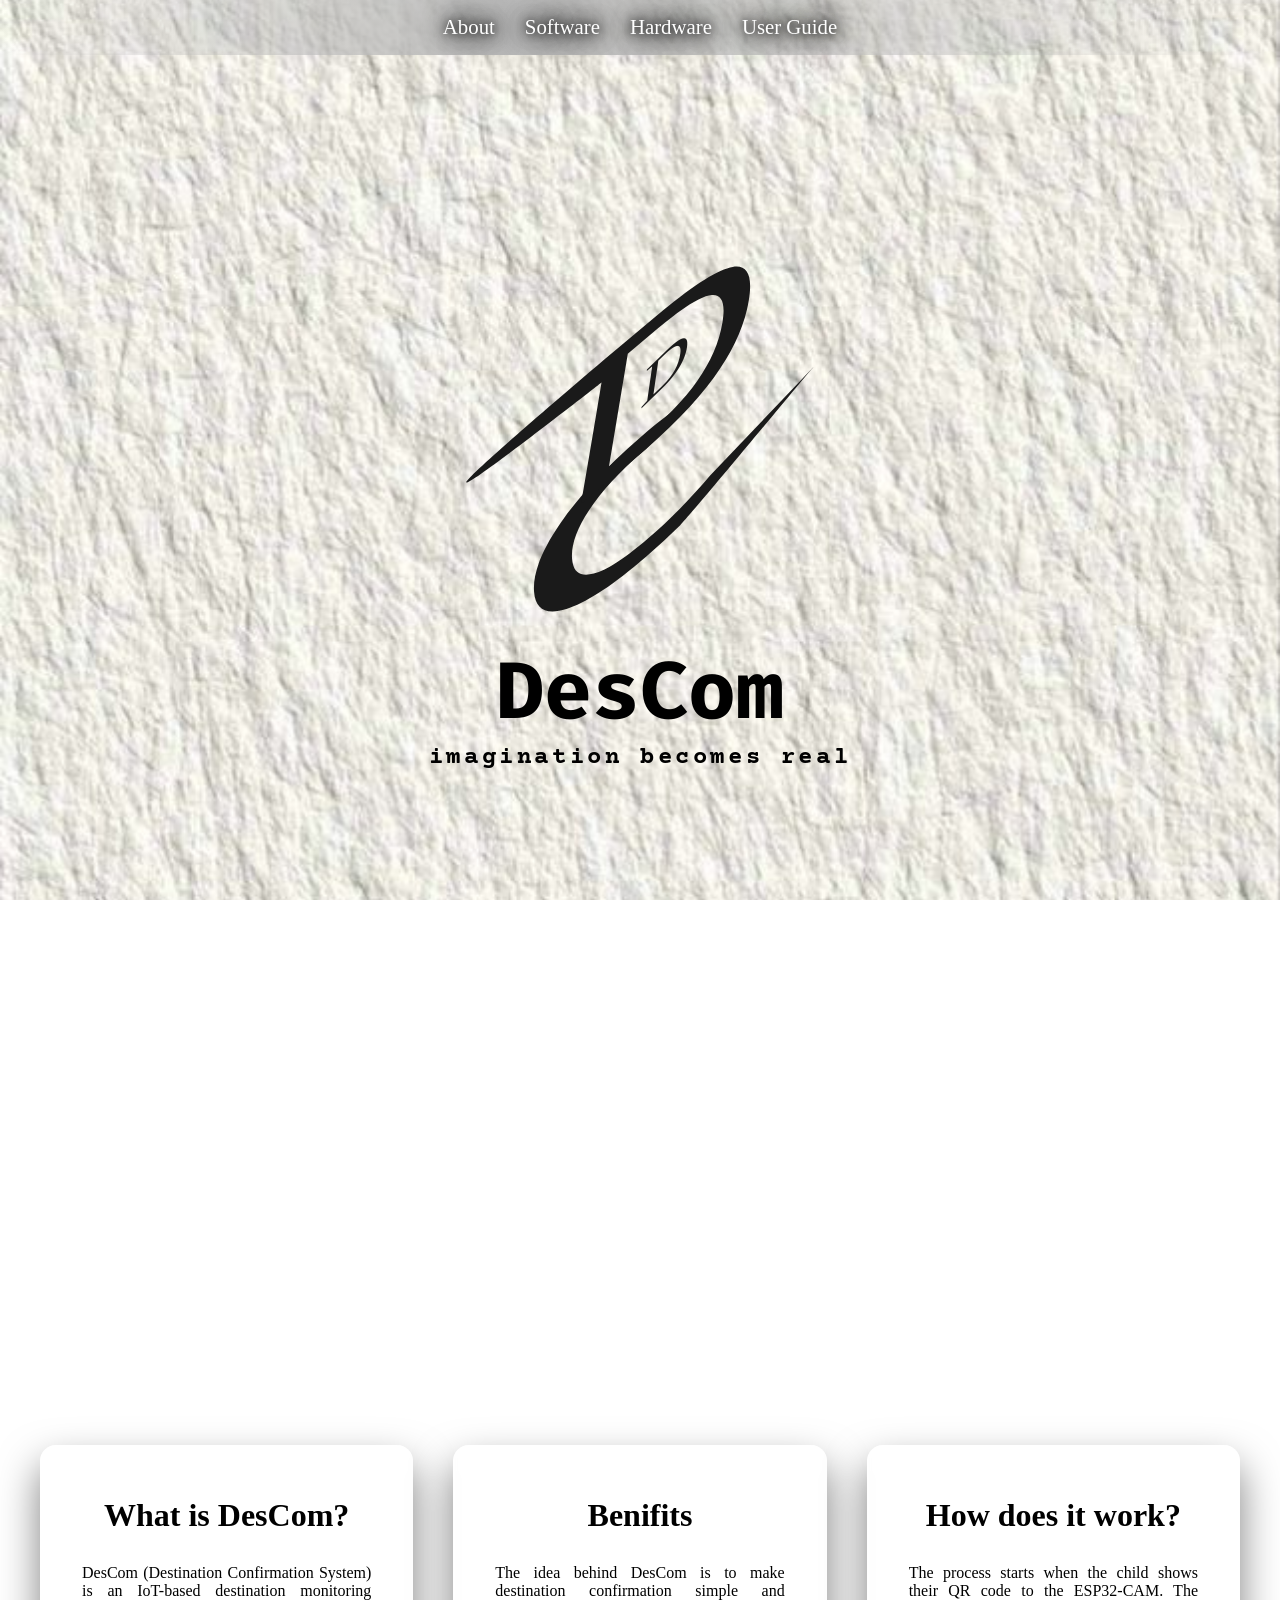
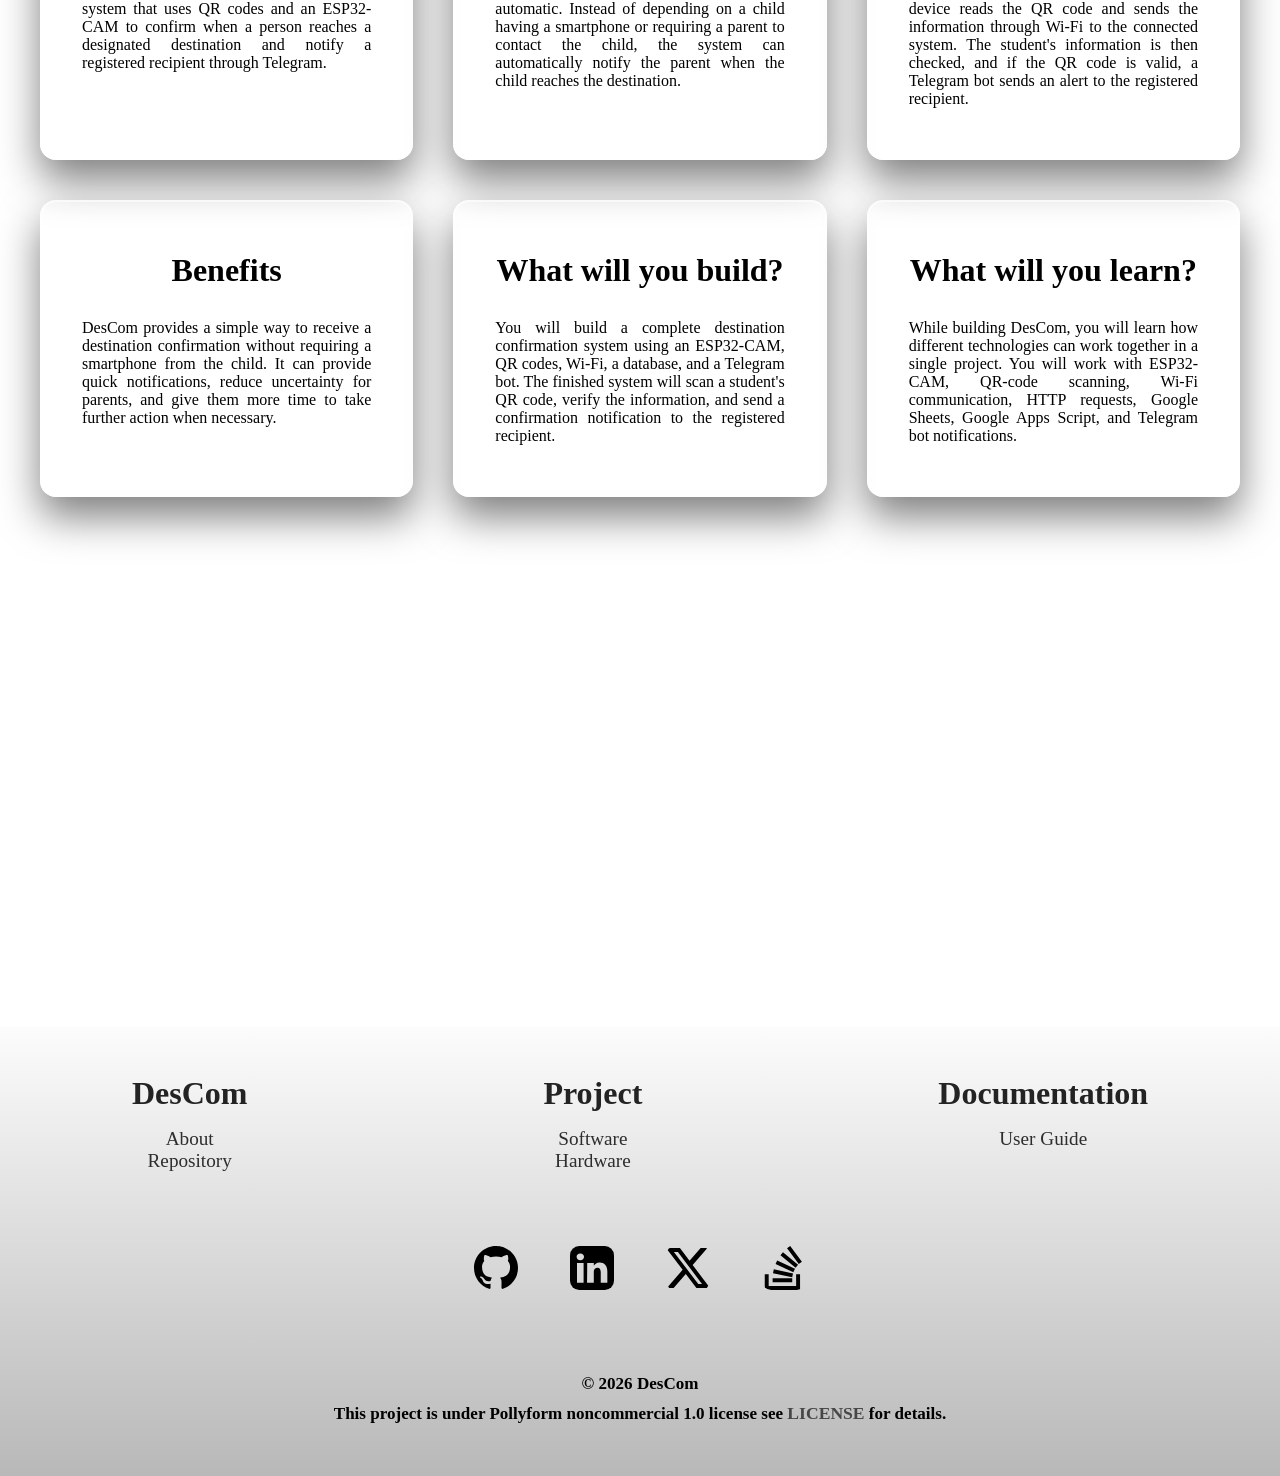
==== docs/index.html @ 25bfcbba "docs: Implement software structure docs: Add figures for software" ====
<!doctype html>
<html lang="en">
  <head>
    <meta charset="Utf-8" />
    <meta name="viewport" content="width=device-width, initial-scale=1.0" />
    <title>DesCom Guide</title>
    <link rel="stylesheet" href="./css/index.css" />
    <link rel="stylesheet" href="https://unpkg.com/aos@next/dist/aos.css" />
    <link rel="preconnect" href="https://fonts.googleapis.com" />
    <link rel="preconnect" href="https://fonts.gstatic.com" crossorigin />
    <link
      href="https://fonts.googleapis.com/css2?family=Courier+Prime:ital,wght@0,400;0,700;1,400;1,700&family=Fira+Code:wght@300..700&display=swap"
      rel="stylesheet"
    />
  </head>
  <body>
    <header>
      <nav>
        <ul>
          <li><a href="pages/about.html">About</a></li>
          <li><a href="pages/software.html">Software</a></li>
          <li><a href="hardware.html">Hardware</a></li>
          <li><a href="user-guide.html">User Guide</a></li>
        </ul>
      </nav>
    </header>
    <main>
      <div id="hero" data-aos="fade">
        <img src="./assets/logo/logo.svg" alt="DesCom Logo" />
        <h1>DesCom</h1>
        <p>imagination becomes real</p>
      </div>
      <div class="scroll-gap"></div>
      <div id="cards-wrapper" data-aos="zoom-in">
        <div id="card-1" class="info-card">
          <h2>What is DesCom?</h2>
          <p>
            DesCom (Destination Confirmation System) is an IoT-based destination
            monitoring system that uses QR codes and an ESP32-CAM to confirm
            when a person reaches a designated destination and notify a
            registered recipient through Telegram.
          </p>
        </div>
        <div id="card-2" class="info-card">
          <h2>Benifits</h2>
          <p>
            The idea behind DesCom is to make destination confirmation simple
            and automatic. Instead of depending on a child having a smartphone
            or requiring a parent to contact the child, the system can
            automatically notify the parent when the child reaches the
            destination.
          </p>
        </div>
        <div id="card3" class="info-card">
          <h2>How does it work?</h2>
          <p>
            The process starts when the child shows their QR code to the
            ESP32-CAM. The device reads the QR code and sends the information
            through Wi-Fi to the connected system. The student's information is
            then checked, and if the QR code is valid, a Telegram bot sends an
            alert to the registered recipient.
          </p>
        </div>
        <div id="card3" class="info-card">
          <h2>Benefits</h2>
          <p>
            DesCom provides a simple way to receive a destination confirmation
            without requiring a smartphone from the child. It can provide quick
            notifications, reduce uncertainty for parents, and give them more
            time to take further action when necessary.
          </p>
        </div>
        <div id="card3" class="info-card">
          <h2>What will you build?</h2>
          <p>
            You will build a complete destination confirmation system using an
            ESP32-CAM, QR codes, Wi-Fi, a database, and a Telegram bot. The
            finished system will scan a student's QR code, verify the
            information, and send a confirmation notification to the registered
            recipient.
          </p>
        </div>
        <div id="card3" class="info-card">
          <h2>What will you learn?</h2>
          <p>
            While building DesCom, you will learn how different technologies can
            work together in a single project. You will work with ESP32-CAM,
            QR-code scanning, Wi-Fi communication, HTTP requests, Google Sheets,
            Google Apps Script, and Telegram bot notifications.
          </p>
        </div>
        <div class="scroll-gap"></div>
      </div>
    </main>
    <footer>
      <div id="reference-container">
        <div id="descom-reference">
          <h2>DesCom</h2>
          <nav aria-label="DesCom reference links">
            <ul>
              <li><a href="pages/about.html">About</a></li>
              <li>
                <a href="https://www.github.com/its-mohitkumar/DesCom"
                  >Repository</a
                >
              </li>
            </ul>
          </nav>
        </div>
        <div id="project-reference">
          <h2>Project</h2>
          <nav aria-label="Project reference links">
            <ul>
              <li><a href="pages/software.html">Software</a></li>
              <li><a href="hardware.html">Hardware</a></li>
            </ul>
          </nav>
        </div>
        <div id="documentation-reference">
          <h2>Documentation</h2>
          <nav aria-label="Documentation reference links">
            <ul>
              <li><a href="user-guide.html">User Guide</a></li>
            </ul>
          </nav>
        </div>
      </div>
      <div id="social-container">
        <nav aria-label="Social Media Links">
          <ul>
            <li>
              <a href="https://github.com/its-mohitkumar-7" aria-label="Github"
                ><img src="./assets/icons/github.svg"
              /></a>
            </li>
            <li>
              <a
                href="https://www.linkedin.com/in/mohitkumar787/"
                aria-label="Linkedin"
                ><img src="./assets/icons/linkedin.svg"
              /></a>
            </li>
            <li>
              <a href="https://x.com/its_mohitkumar7" aria-label="X"
                ><img src="./assets/icons/x.svg"
              /></a>
            </li>
            <li>
              <a
                href="https://stackoverflow.com/users/28789785/mohit-kumar"
                aria-label="Stack Overflow"
                ><img src="./assets/icons/stack-overflow.svg"
              /></a>
            </li>
          </ul>
        </nav>
      </div>
      <div id="copyright-container">
        <p><small>&copy; 2026 DesCom</small></p>
        <p>
          <small
            >This project is under Pollyform noncommercial 1.0 license see
            <a
              id="license-link"
              href="https://github.com/its-mohitkumar-7/DesCom/blob/main/LICENSE"
              >LICENSE</a
            >
            for details.</small
          >
        </p>
      </div>
    </footer>
    <script src="https://unpkg.com/aos@next/dist/aos.js"></script>
    <script>
      AOS.init({
        duration: 1000,
        once: false,
      });
    </script>
  </body>
</html>
---- docs/css/index.css ----
* {
  margin: 0;
  padding: 0;
  box-sizing: border-box;
}

body {
  background-image: url("../assets/background/paper_background.jpeg");
  background-size: cover;
  background-position: center;
  background-attachment: fixed;
  display: flex;
  flex-direction: column;
  min-height: 100vh;
}

header {
  display: flex;
  flex-direction: column;
  align-items: center;
  background: linear-gradient(
    to right,
    transparent,
    rgb(186, 186, 186) 40%,
    rgb(186, 186, 186) 40%,
    transparent
  );
  padding: 1.2%;
  margin: 0;
}

header ul {
  color: white;
  cursor: pointer;
  display: flex;
  font-size: 1.3rem;
  gap: 30px;
  list-style-type: none;
  text-shadow:
    0 0 40px black,
    0 0 30px black,
    0 0 20px black,
    0 0 10px black;

  & li:hover {
    transform: scale(1.17);
  }
}

header a:visited,
header a:link {
  color: white;
  text-decoration: none;
}

#hero {
  display: flex;
  flex-direction: column;
  justify-content: center;
  align-items: center;
  text-align: center;
  height: 100vh;
}

#hero h1 {
  font-size: 5rem;
  font-family: "Fira Code", sans-serif;
  font-weight: bold;
  margin: 0;
}

#hero p {
  font-family: "Courier Prime", monospace;
  font-size: 1.5em;
  font-weight: bold;
  overflow: hidden;
  white-space: nowrap;
  letter-spacing: 0.15em;
  width: max-content;
  margin: 0 auto;
  animation: typing 3.5s steps(40, end) forwards;
}

#hero img {
  width: 25rem;
}

@keyframes typing {
  from {
    width: 0;
  }
  to {
    width: 100%;
  }
}

.scroll-gap {
  height: 50vh;
  width: 100%;
  pointer-events: none;
}

main {
  width: 100%;
}

#cards-wrapper {
  top: 0;
  min-height: 100vh;
  display: grid;
  grid-template-columns: repeat(3, 1fr);
  gap: 40px;
  width: 100%;
  max-width: 100%;
  margin: 0 auto;
  padding: 40px;
  overflow: hidden;
}

.info-card {
  background-color: rgba(255, 255, 255, 0.1);
  backdrop-filter: blur(2px);
  border-radius: 16px;
  border: 2px solid rgba(255, 255, 255, 0.6);
  box-shadow: 0 20px 40px rgba(0, 0, 0, 0.5);
  height: auto;
  padding: 50px 40px;
  transition: transform 0.3s ease-out;
  cursor: pointer;

  &:hover {
    transform: scale(1.1);
    background-color: rgba(255, 255, 255, 0.2);
  }
}

.info-card h2 {
  text-align: center;
  font-size: 2em;
}

.info-card p {
  margin-top: 30px;
  text-align: justify;
}

footer {
  background: linear-gradient(180deg, rgba(0, 0, 0, 0.01), rgba(0, 0, 0, 0.28));
}

footer a:visited,
footer a:link,
footer li {
  text-decoration: none;
  list-style-type: none;
}

#reference-container {
  display: flex;
  flex-direction: row;
  justify-content: center;
  text-align: center;
  gap: 25%;
  padding: 3rem;
}

#reference-container h2 {
  color: rgb(35, 35, 35);
  font-size: 2rem;
  padding-bottom: 1rem;
}

#reference-container a {
  color: rgb(45, 45, 45);
  font-size: 1.2em;
  display: inline-block;
  &:hover {
    color: rgb(80, 80, 80);
  }
}

#social-container ul {
  display: flex;
  justify-content: center;
  align-items: center;
}

#social-container li {
  padding: 1rem;
}

#social-container img {
  width: 4rem;
  border-radius: 30%;
  padding: 10px;
  &:hover {
    background-color: rgba(255, 255, 255, 0.4);
    transform: scale(1.05);
  }
}

#copyright-container {
  padding: 3rem;
  text-align: center;
}

#copyright-container p {
  padding: 0.3%;
  font-size: 1.28rem;
  font-weight: bold;
}

#license-link {
  color: rgb(70, 70, 70);
  font-size: 1.1rem;
  display: inline-block;
  &:hover {
    color: rgb(100, 100, 100);
    transform: scale(1.01);
  }
}
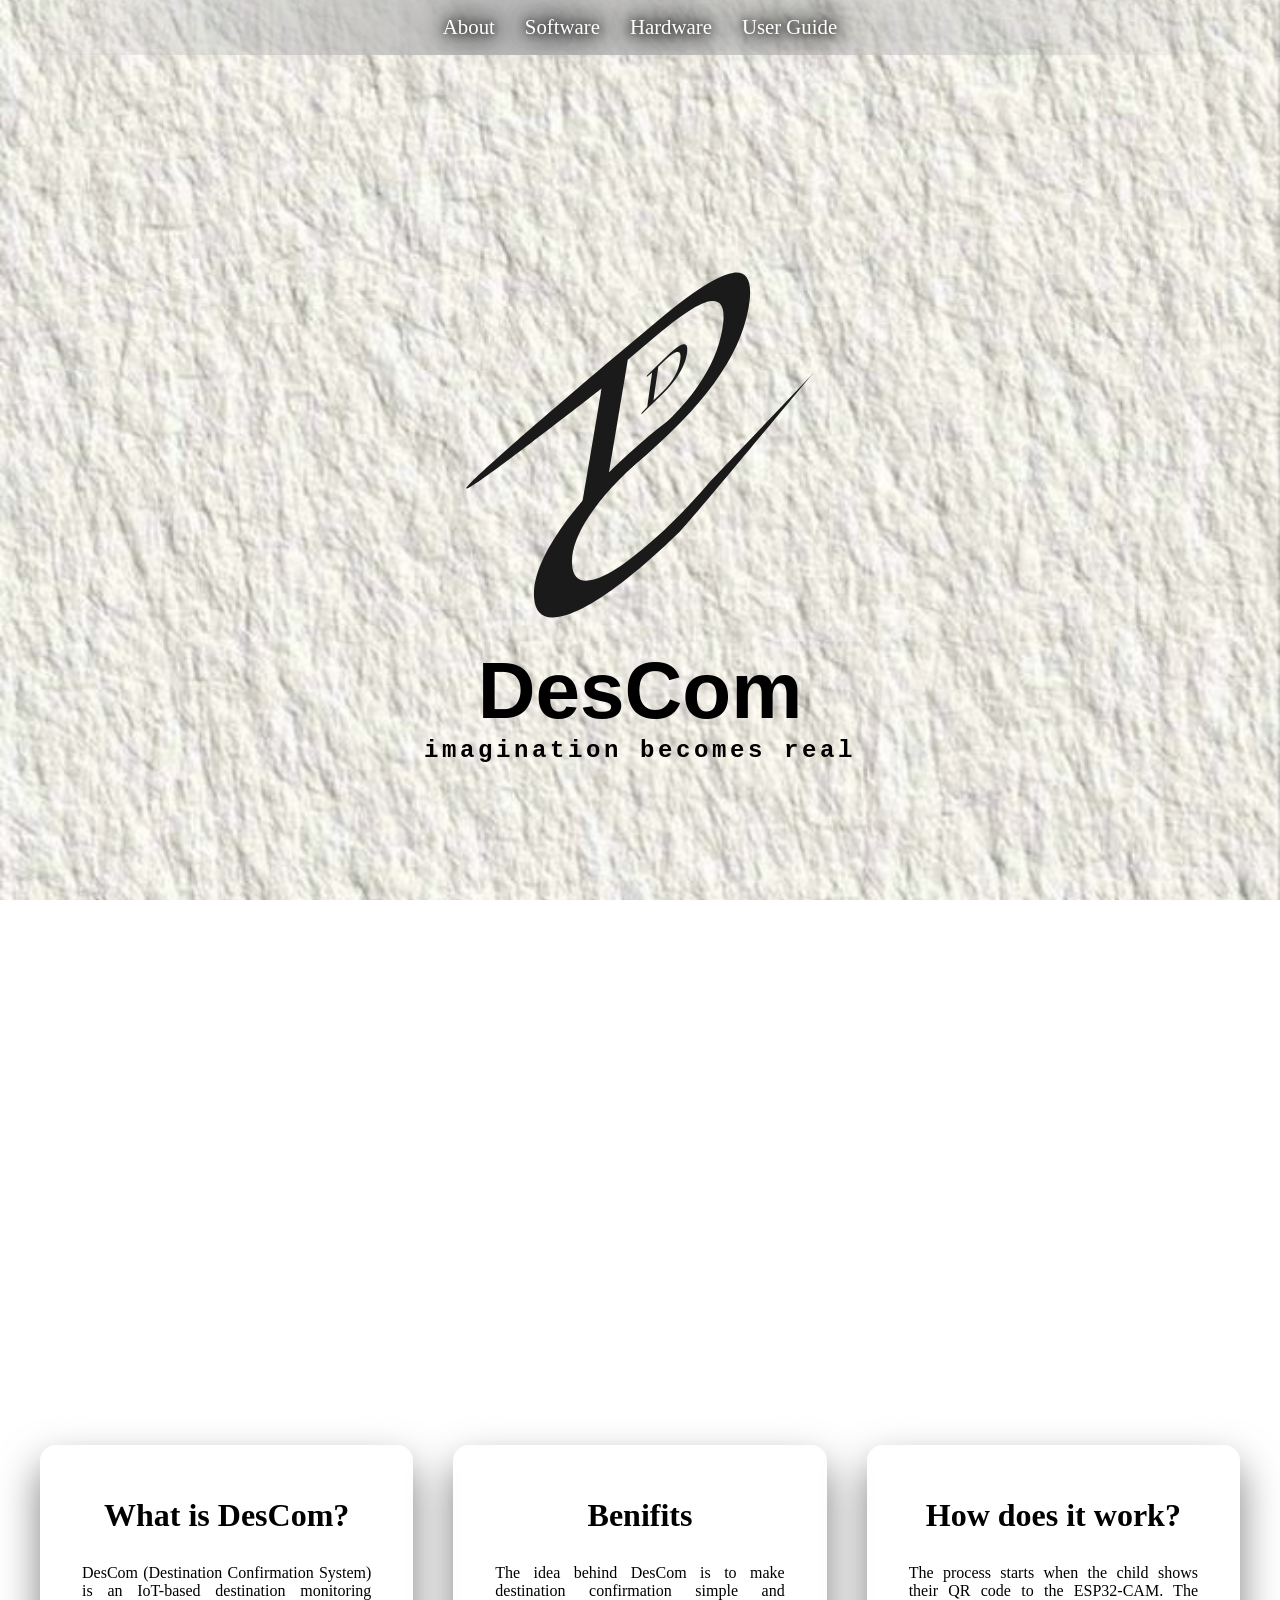
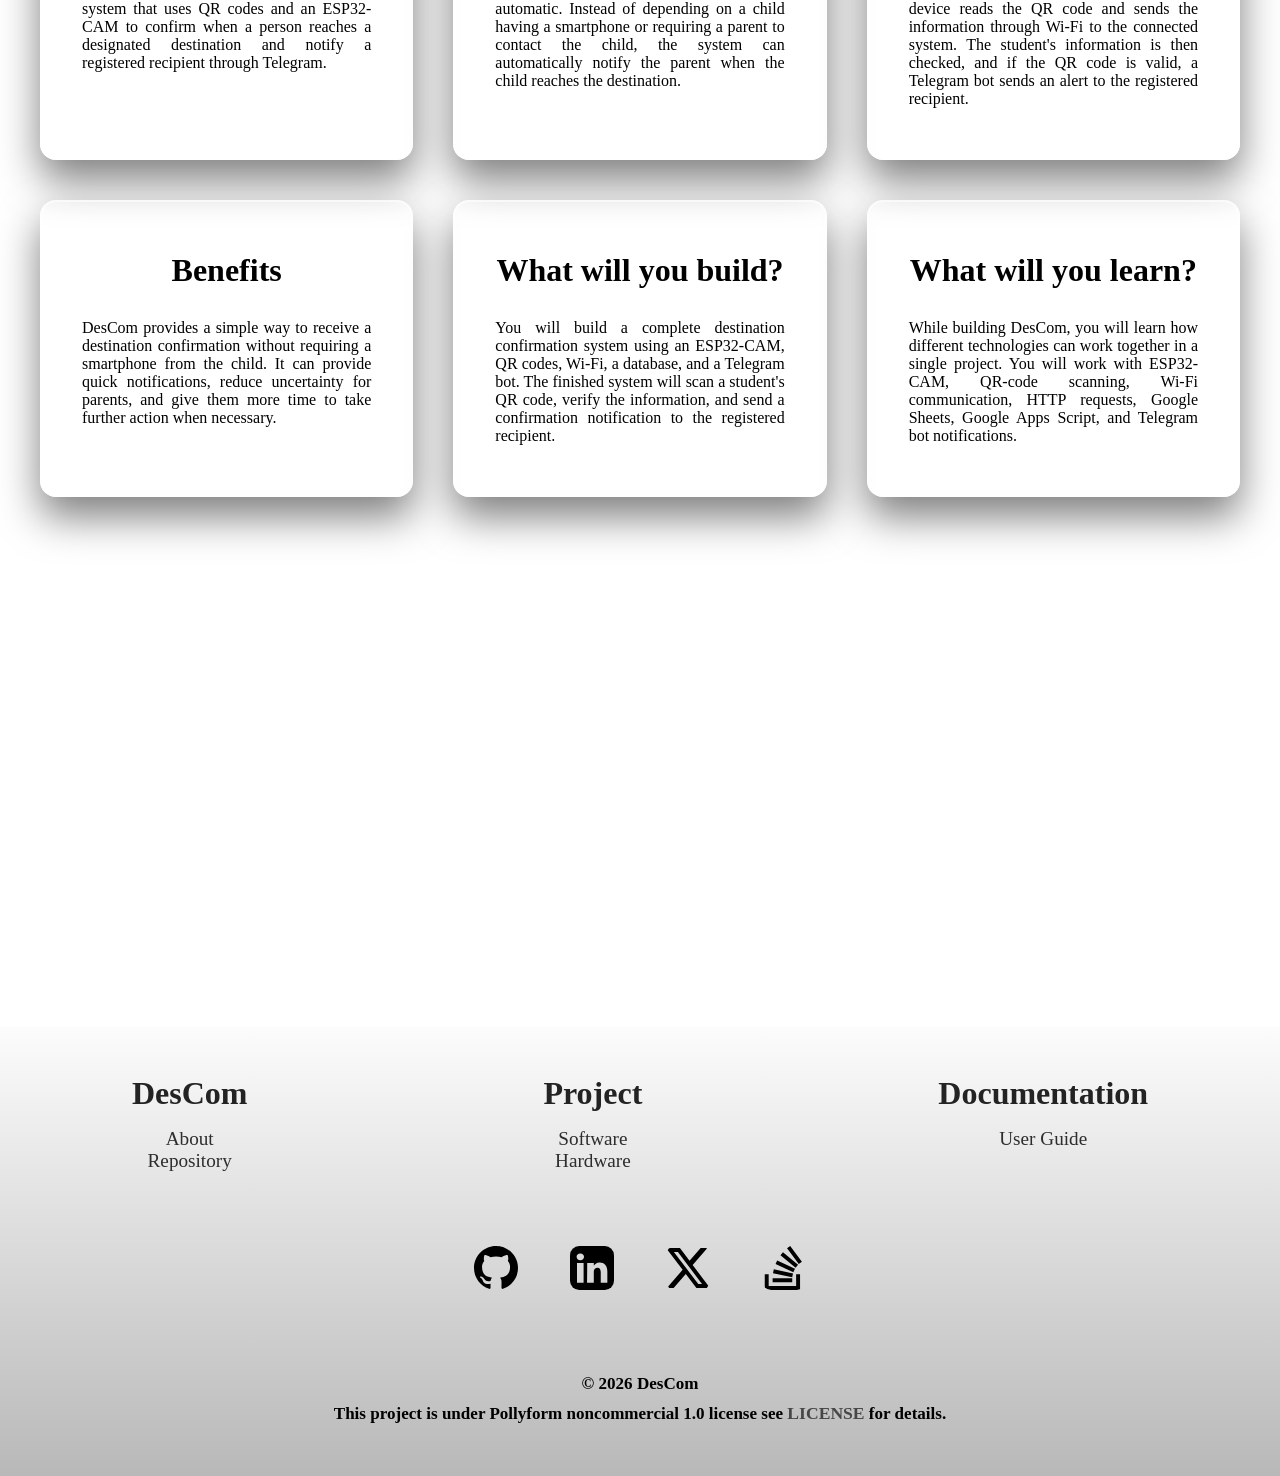
==== commit 3acdd018: "docs: Add woff2 font" ====
--- a/docs/index.html
+++ b/docs/index.html
@@ -3,15 +3,14 @@
   <head>
     <meta charset="Utf-8" />
     <meta name="viewport" content="width=device-width, initial-scale=1.0" />
-    <title>DesCom Guide</title>
+    <title>DesCom</title>
+    <link rel="icon" href="assets/logo/logo.svg" />
     <link rel="stylesheet" href="./css/index.css" />
     <link rel="stylesheet" href="https://unpkg.com/aos@next/dist/aos.css" />
-    <link rel="preconnect" href="https://fonts.googleapis.com" />
-    <link rel="preconnect" href="https://fonts.gstatic.com" crossorigin />
-    <link
-      href="https://fonts.googleapis.com/css2?family=Courier+Prime:ital,wght@0,400;0,700;1,400;1,700&family=Fira+Code:wght@300..700&display=swap"
-      rel="stylesheet"
-    />
+    <link rel="prefetch" href="pages/about.html" />
+    <link rel="prefetch" href="pages/software.html" />
+    <link rel="prefetch" href="pages/hardware.html" />
+    <link rel="prefetch" href="pages/telegram-setup.html" />
   </head>
   <body>
     <header>
@@ -19,8 +18,8 @@
         <ul>
           <li><a href="pages/about.html">About</a></li>
           <li><a href="pages/software.html">Software</a></li>
-          <li><a href="hardware.html">Hardware</a></li>
-          <li><a href="user-guide.html">User Guide</a></li>
+          <li><a href="pages/hardware.html">Hardware</a></li>
+          <li><a href="pages/telegram-setup.html">User Guide</a></li>
         </ul>
       </nav>
     </header>
@@ -112,7 +111,7 @@
           <nav aria-label="Project reference links">
             <ul>
               <li><a href="pages/software.html">Software</a></li>
-              <li><a href="hardware.html">Hardware</a></li>
+              <li><a href="pages/hardware.html">Hardware</a></li>
             </ul>
           </nav>
         </div>
@@ -120,7 +119,7 @@
           <h2>Documentation</h2>
           <nav aria-label="Documentation reference links">
             <ul>
-              <li><a href="user-guide.html">User Guide</a></li>
+              <li><a href="pages/telegram-setup.html">User Guide</a></li>
             </ul>
           </nav>
         </div>
--- a/docs/css/index.css
+++ b/docs/css/index.css
@@ -1,3 +1,19 @@
+@font-face {
+  font-family: "Domine";
+  src: url("/assets/fonts/subset-Domine-Bold.woff2") format("woff2");
+  font-weight: bold;
+  font-style: normal;
+  font-display: swap;
+}
+
+@font-face {
+  font-family: "Courier Prime";
+  src: url("/assets/fonts/subset-CourierPrime-Bold.woff2") format("woff2");
+  font-weight: bold;
+  font-style: normal;
+  font-display: swap;
+}
+
 * {
   margin: 0;
   padding: 0;
@@ -64,8 +80,9 @@
 
 #hero h1 {
   font-size: 5rem;
-  font-family: "Fira Code", sans-serif;
-  font-weight: bold;
+  font-family: "Domine", sans-serif;
+  font-weight: bold;
+  font-weight: 700;
   margin: 0;
 }
 
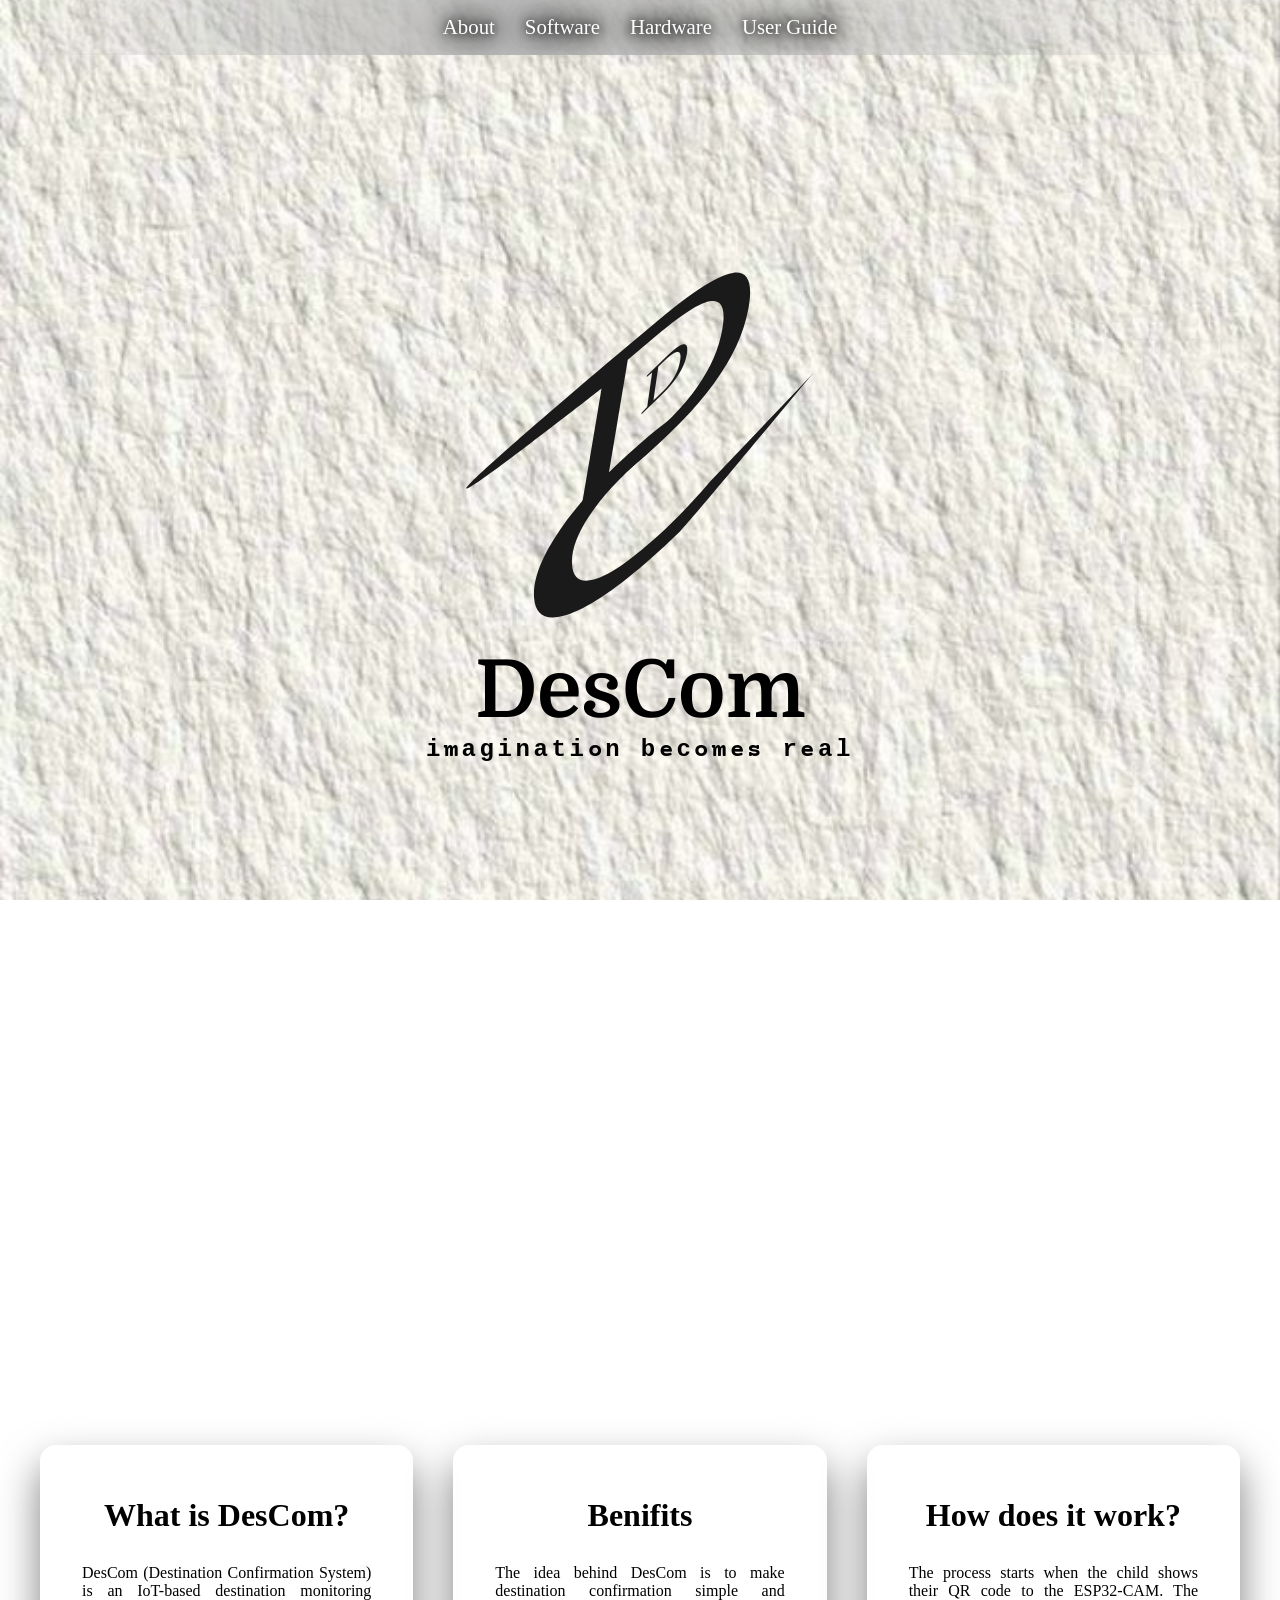
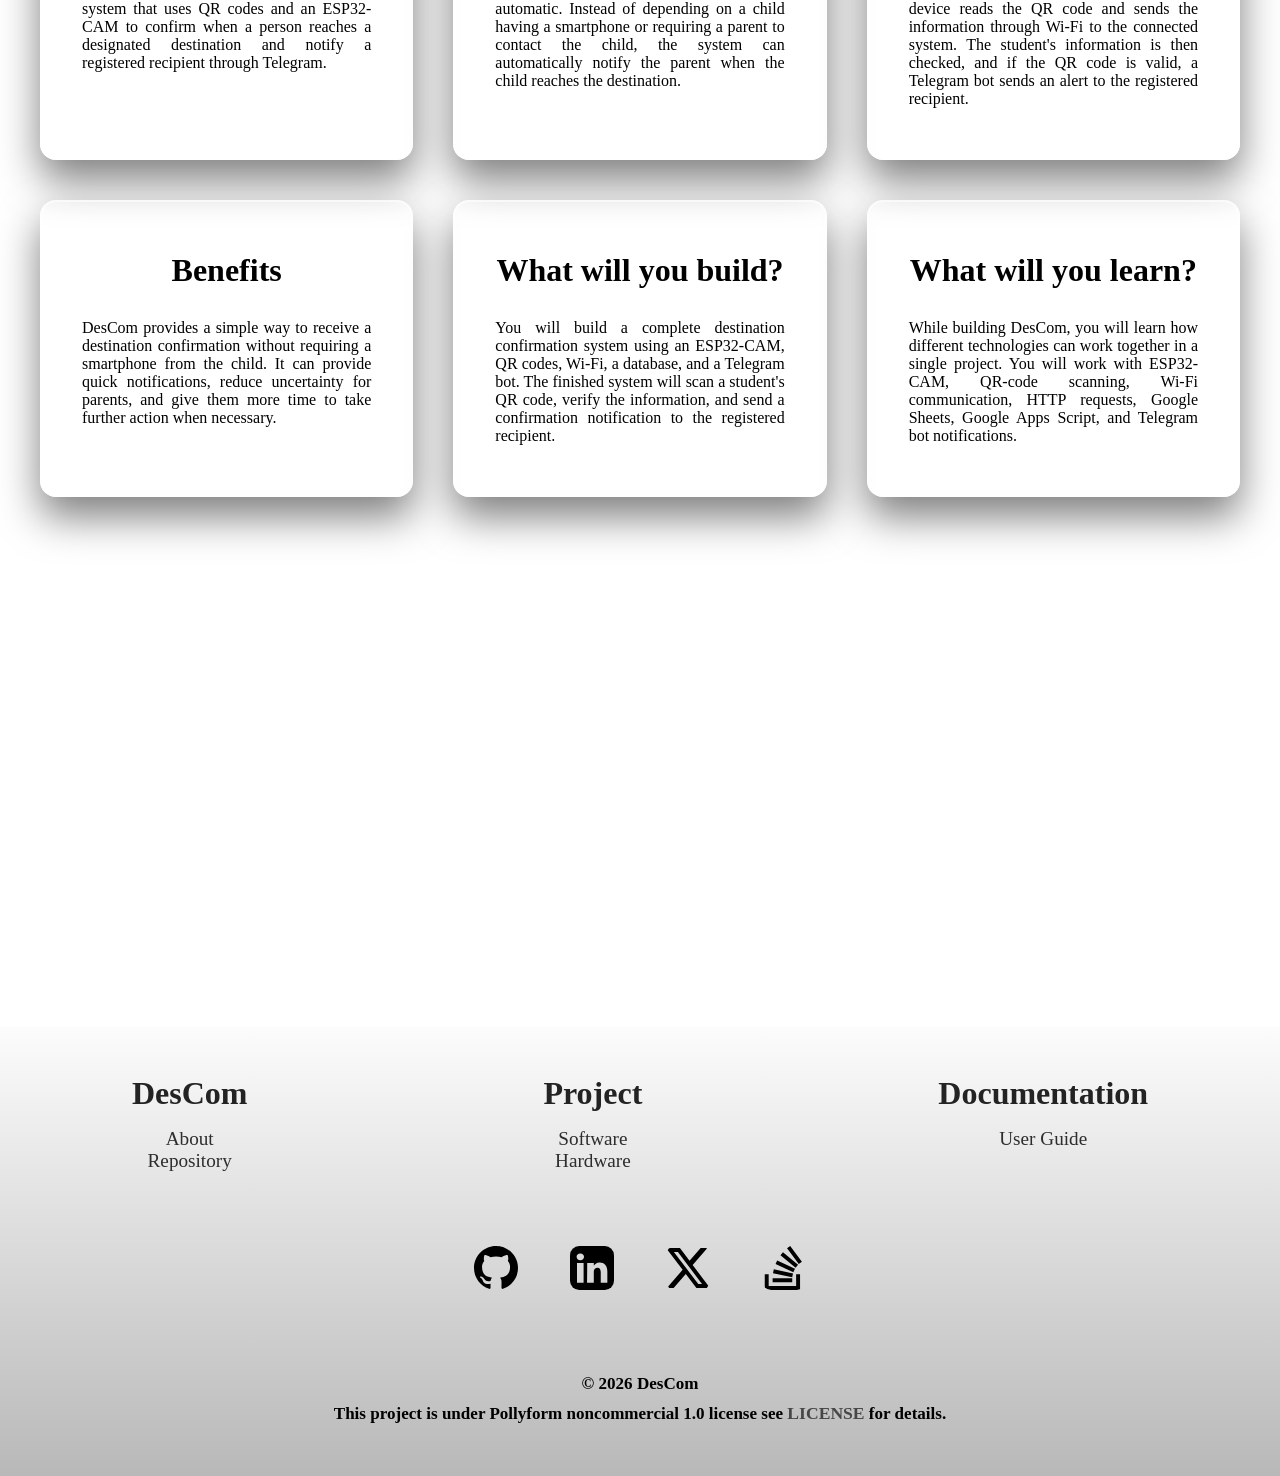
==== commit 4842a3fd: "docs: Add google search console" ====
--- a/docs/index.html
+++ b/docs/index.html
@@ -2,8 +2,13 @@
 <html lang="en">
   <head>
     <meta charset="Utf-8" />
-    <meta name="viewport" content="width=device-width, initial-scale=1.0" />
+    <meta name="google-site-verification" content="70EGaGHGkNzCnC9uvr9EyIh3dZhliyjJlznqWrRAi3I" />
+    <!--<meta name="viewport" content="width=device-width, initial-scale=1.0" />  implement later-->
     <title>DesCom</title>
+    <meta
+      name="description"
+      content="Learn how to build DesCom, an ESP32-CAM based destination confirmation system using QR codes, Google Sheets, and Telegram alerts."
+    />
     <link rel="icon" href="assets/logo/logo.svg" />
     <link rel="stylesheet" href="./css/index.css" />
     <link rel="stylesheet" href="https://unpkg.com/aos@next/dist/aos.css" />
--- a/docs/css/index.css
+++ b/docs/css/index.css
@@ -1,6 +1,6 @@
 @font-face {
   font-family: "Domine";
-  src: url("/assets/fonts/subset-Domine-Bold.woff2") format("woff2");
+  src: url("../assets/fonts/subset-Domine-Bold.woff2") format("woff2");
   font-weight: bold;
   font-style: normal;
   font-display: swap;
@@ -8,7 +8,7 @@
 
 @font-face {
   font-family: "Courier Prime";
-  src: url("/assets/fonts/subset-CourierPrime-Bold.woff2") format("woff2");
+  src: url("../assets/fonts/subset-CourierPrime-Bold.woff2") format("woff2");
   font-weight: bold;
   font-style: normal;
   font-display: swap;
